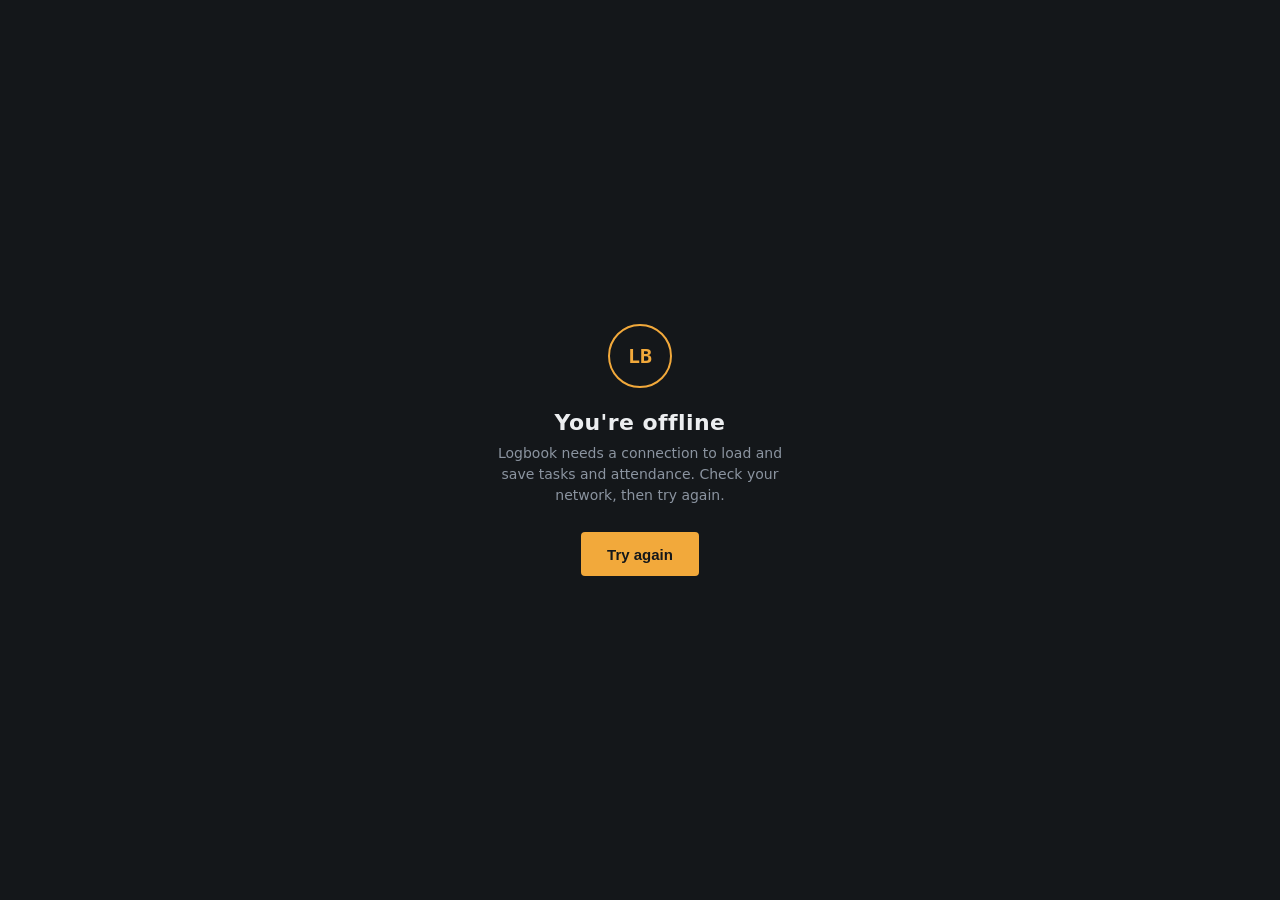
==== offline.html @ c8d86cf4 "Add files via upload" ====
<!DOCTYPE html>
<html lang="en">
<head>
<meta charset="UTF-8">
<meta name="viewport" content="width=device-width, initial-scale=1.0, viewport-fit=cover">
<meta name="theme-color" content="#14171A">
<title>Offline — LOGBOOK</title>
<style>
  :root{--bg:#14171A;--panel:#1C2024;--line:#2C3238;--text:#ECEEF0;--muted:#8B94A0;--amber:#F2A93B;}
  *{box-sizing:border-box;}
  html,body{margin:0;height:100%;}
  body{
    background:var(--bg);color:var(--text);
    font-family:system-ui,-apple-system,'Segoe UI',Roboto,Arial,sans-serif;
    display:flex;align-items:center;justify-content:center;text-align:center;
    padding:max(24px,env(safe-area-inset-top)) max(24px,env(safe-area-inset-right)) max(24px,env(safe-area-inset-bottom)) max(24px,env(safe-area-inset-left));
  }
  .mark{
    width:64px;height:64px;border:2px solid var(--amber);border-radius:50%;margin:0 auto 22px;
    display:flex;align-items:center;justify-content:center;
    font:600 20px ui-monospace,Menlo,Consolas,monospace;color:var(--amber);
  }
  h1{font-size:22px;margin:0 0 8px;letter-spacing:.02em;}
  p{color:var(--muted);font-size:14px;line-height:1.5;margin:0 auto 26px;max-width:320px;}
  button{
    background:var(--amber);color:#14171A;border:none;border-radius:4px;
    padding:12px 26px;font-size:15px;font-weight:600;cursor:pointer;min-height:44px;
  }
  button:active{filter:brightness(.92);}
</style>
</head>
<body>
  <main>
    <div class="mark" aria-hidden="true">LB</div>
    <h1>You're offline</h1>
    <p>Logbook needs a connection to load and save tasks and attendance. Check your network, then try again.</p>
    <button type="button" onclick="location.reload()">Try again</button>
  </main>
  <script>
    // Come back automatically the moment the connection returns.
    window.addEventListener('online', function(){ location.reload(); });
  </script>
</body>
</html>
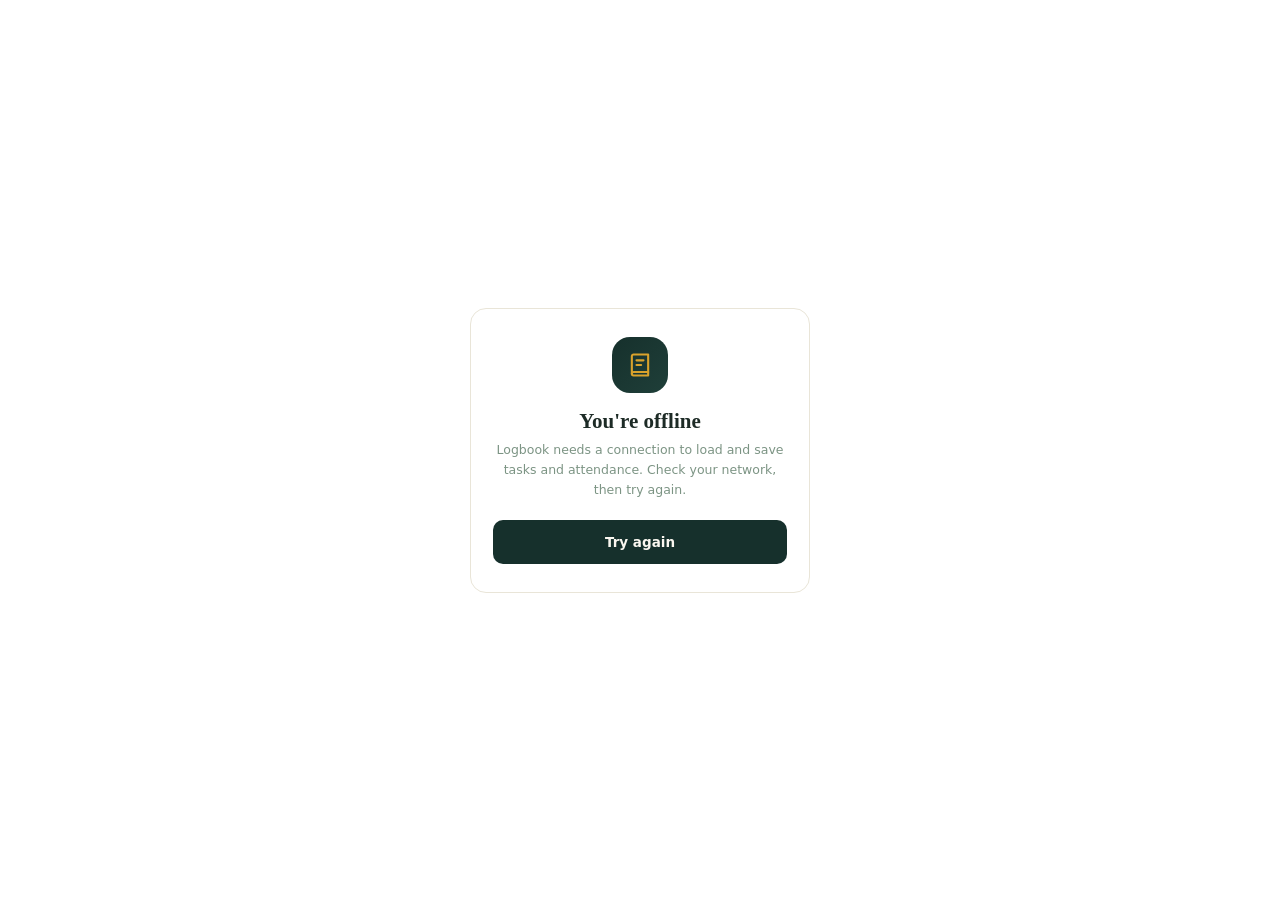
==== commit b0eebb4d: "Add files via upload" ====
--- a/offline.html
+++ b/offline.html
@@ -3,35 +3,40 @@
 <head>
 <meta charset="UTF-8">
 <meta name="viewport" content="width=device-width, initial-scale=1.0, viewport-fit=cover">
-<meta name="theme-color" content="#14171A">
-<title>Offline — LOGBOOK</title>
+<meta name="theme-color" content="#16302C">
+<title>Offline — Logbook</title>
 <style>
-  :root{--bg:#14171A;--panel:#1C2024;--line:#2C3238;--text:#ECEEF0;--muted:#8B94A0;--amber:#F2A93B;}
+  :root{--ink:#1D2B26;--cream:#FAF7F0;--panel:#FFFFFF;--deep:#16302C;--deep-2:#1F3F39;--sage:#7C9484;--amber:#D9A22C;--line:#E9E5D8;}
   *{box-sizing:border-box;}
   html,body{margin:0;height:100%;}
   body{
-    background:var(--bg);color:var(--text);
-    font-family:system-ui,-apple-system,'Segoe UI',Roboto,Arial,sans-serif;
+    background:var(--panel);color:var(--ink);
+    font-family:'IBM Plex Sans',system-ui,-apple-system,'Segoe UI',Roboto,Arial,sans-serif;
     display:flex;align-items:center;justify-content:center;text-align:center;
     padding:max(24px,env(safe-area-inset-top)) max(24px,env(safe-area-inset-right)) max(24px,env(safe-area-inset-bottom)) max(24px,env(safe-area-inset-left));
   }
+  main{width:100%;max-width:340px;border:1px solid var(--line);border-radius:16px;padding:28px 22px;}
   .mark{
-    width:64px;height:64px;border:2px solid var(--amber);border-radius:50%;margin:0 auto 22px;
+    width:56px;height:56px;border-radius:18px;margin:0 auto 16px;
+    background:linear-gradient(135deg,var(--deep) 0%,var(--deep-2) 100%);color:var(--amber);
     display:flex;align-items:center;justify-content:center;
-    font:600 20px ui-monospace,Menlo,Consolas,monospace;color:var(--amber);
   }
-  h1{font-size:22px;margin:0 0 8px;letter-spacing:.02em;}
-  p{color:var(--muted);font-size:14px;line-height:1.5;margin:0 auto 26px;max-width:320px;}
+  .mark svg{width:28px;height:28px;}
+  h1{font-family:'Fraunces',Georgia,serif;font-size:21px;font-weight:600;margin:0 0 6px;}
+  p{color:var(--sage);font-size:12.5px;line-height:1.6;margin:0 auto 20px;}
   button{
-    background:var(--amber);color:#14171A;border:none;border-radius:4px;
-    padding:12px 26px;font-size:15px;font-weight:600;cursor:pointer;min-height:44px;
+    width:100%;background:var(--deep);color:var(--cream);border:none;border-radius:10px;
+    padding:12px;font-family:inherit;font-size:13.5px;font-weight:600;cursor:pointer;min-height:44px;
   }
-  button:active{filter:brightness(.92);}
+  button:active{background:var(--deep-2);}
+  button:focus-visible{outline:2px solid var(--amber);outline-offset:2px;}
 </style>
 </head>
 <body>
   <main>
-    <div class="mark" aria-hidden="true">LB</div>
+    <div class="mark" aria-hidden="true">
+      <svg viewBox="0 0 24 24" fill="none" stroke="currentColor" stroke-width="1.8" stroke-linecap="round" stroke-linejoin="round"><path d="M5 4.5A1.5 1.5 0 0 1 6.5 3H19v15H6.5A1.5 1.5 0 0 0 5 19.5z"/><path d="M5 19.5A1.5 1.5 0 0 0 6.5 21H19v-3"/><path d="M9 8h6M9 12h4"/></svg>
+    </div>
     <h1>You're offline</h1>
     <p>Logbook needs a connection to load and save tasks and attendance. Check your network, then try again.</p>
     <button type="button" onclick="location.reload()">Try again</button>
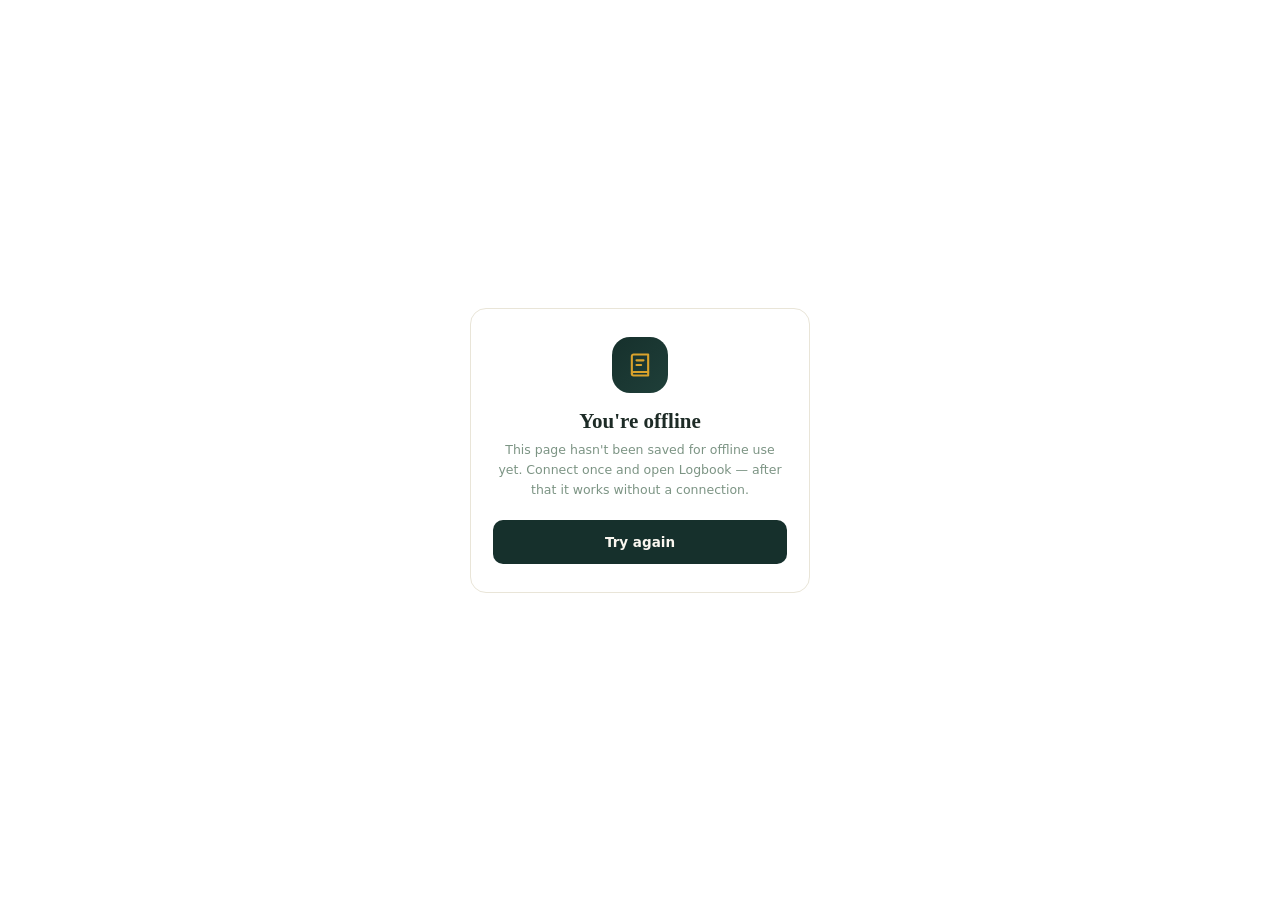
==== commit 1a40b6e6: "Add files via upload" ====
--- a/offline.html
+++ b/offline.html
@@ -38,7 +38,7 @@
       <svg viewBox="0 0 24 24" fill="none" stroke="currentColor" stroke-width="1.8" stroke-linecap="round" stroke-linejoin="round"><path d="M5 4.5A1.5 1.5 0 0 1 6.5 3H19v15H6.5A1.5 1.5 0 0 0 5 19.5z"/><path d="M5 19.5A1.5 1.5 0 0 0 6.5 21H19v-3"/><path d="M9 8h6M9 12h4"/></svg>
     </div>
     <h1>You're offline</h1>
-    <p>Logbook needs a connection to load and save tasks and attendance. Check your network, then try again.</p>
+    <p>This page hasn't been saved for offline use yet. Connect once and open Logbook — after that it works without a connection.</p>
     <button type="button" onclick="location.reload()">Try again</button>
   </main>
   <script>
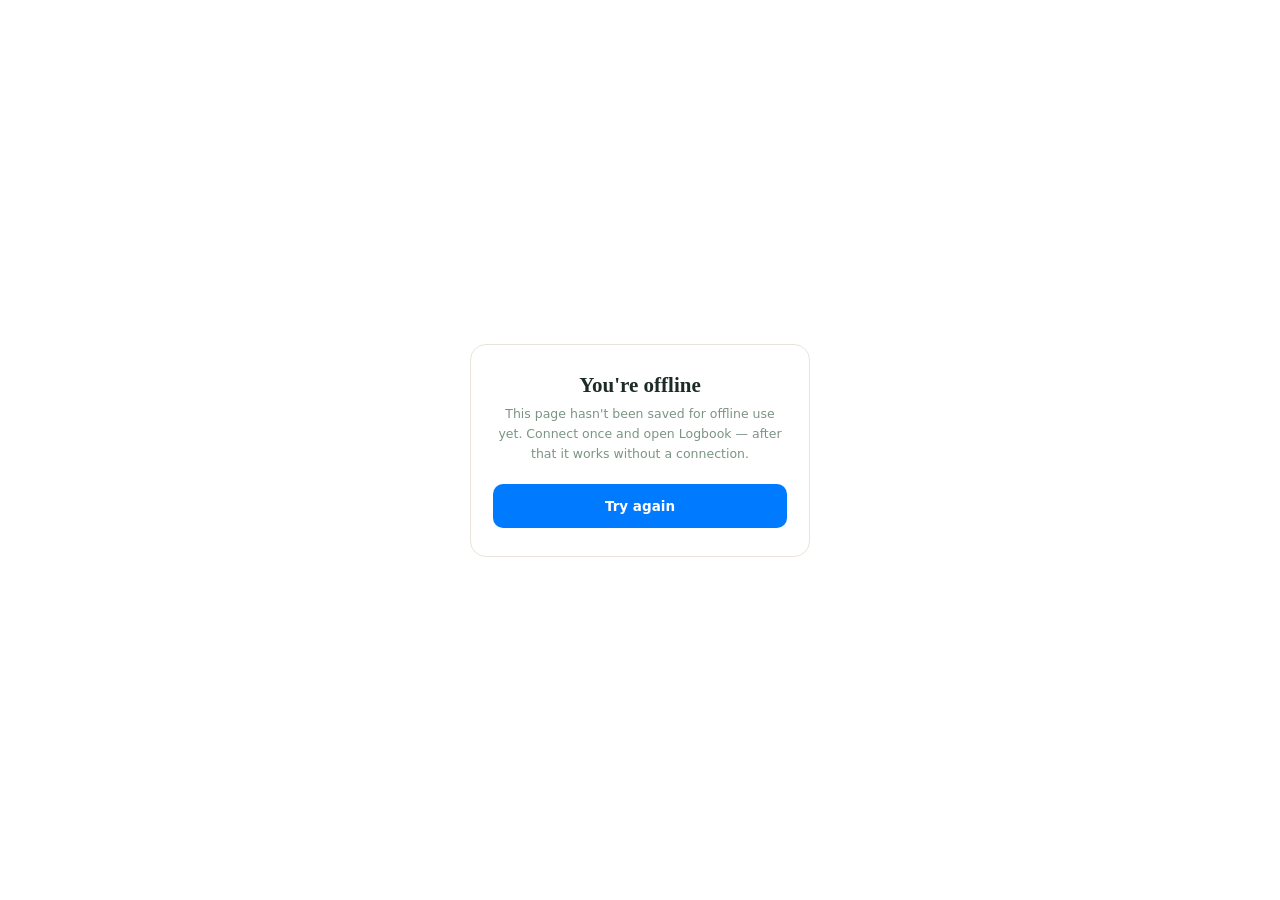
==== commit a2d6615f: "Add files via upload" ====
--- a/offline.html
+++ b/offline.html
@@ -25,18 +25,15 @@
   h1{font-family:'Fraunces',Georgia,serif;font-size:21px;font-weight:600;margin:0 0 6px;}
   p{color:var(--sage);font-size:12.5px;line-height:1.6;margin:0 auto 20px;}
   button{
-    width:100%;background:var(--deep);color:var(--cream);border:none;border-radius:10px;
+    width:100%;background:#007BFF;color:#FFFFFF;border:none;border-radius:10px;
     padding:12px;font-family:inherit;font-size:13.5px;font-weight:600;cursor:pointer;min-height:44px;
   }
-  button:active{background:var(--deep-2);}
+  button:hover,button:active{background:#0069D9;}
   button:focus-visible{outline:2px solid var(--amber);outline-offset:2px;}
 </style>
 </head>
 <body>
   <main>
-    <div class="mark" aria-hidden="true">
-      <svg viewBox="0 0 24 24" fill="none" stroke="currentColor" stroke-width="1.8" stroke-linecap="round" stroke-linejoin="round"><path d="M5 4.5A1.5 1.5 0 0 1 6.5 3H19v15H6.5A1.5 1.5 0 0 0 5 19.5z"/><path d="M5 19.5A1.5 1.5 0 0 0 6.5 21H19v-3"/><path d="M9 8h6M9 12h4"/></svg>
-    </div>
     <h1>You're offline</h1>
     <p>This page hasn't been saved for offline use yet. Connect once and open Logbook — after that it works without a connection.</p>
     <button type="button" onclick="location.reload()">Try again</button>
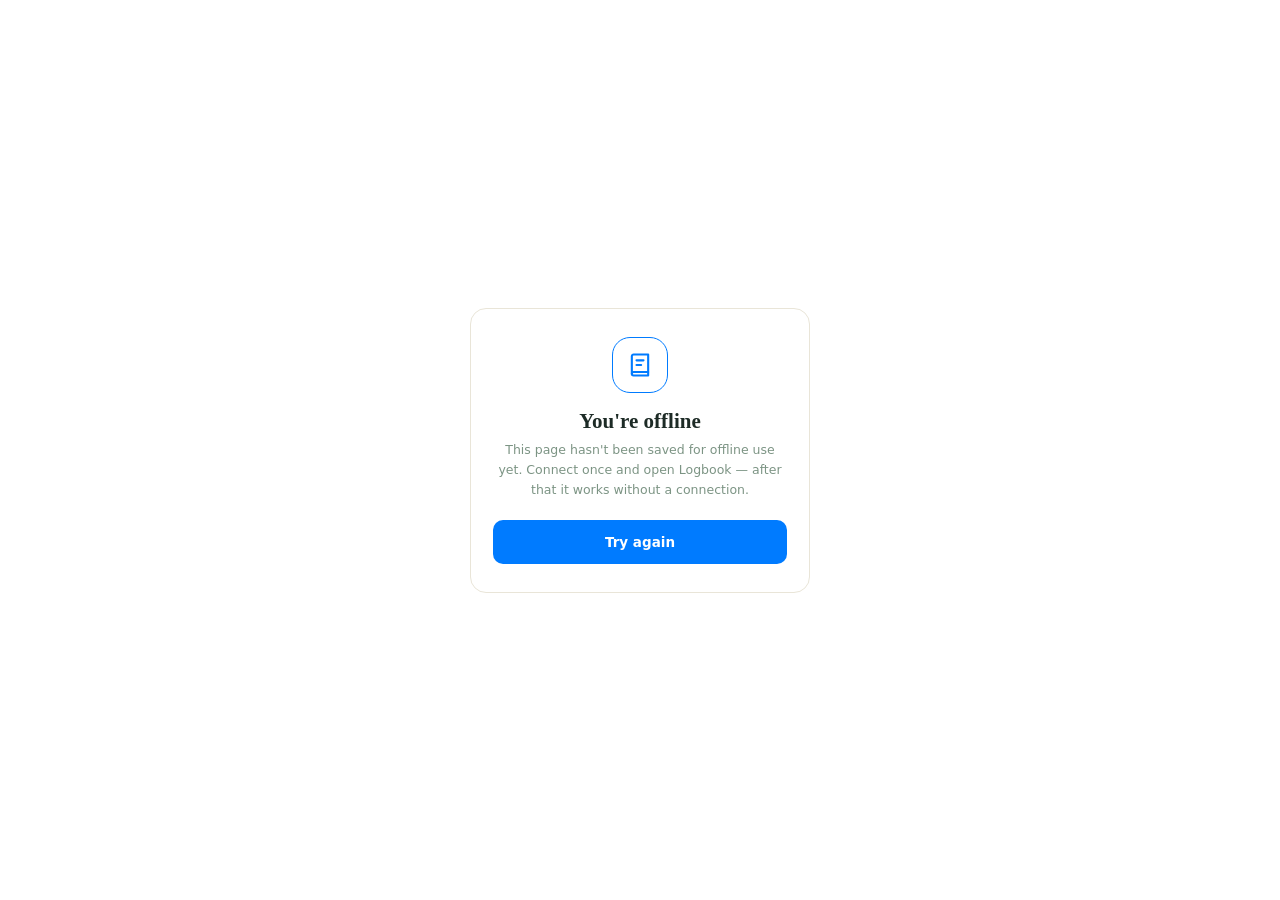
==== commit 844cb4b5: "Add files via upload" ====
--- a/offline.html
+++ b/offline.html
@@ -3,7 +3,7 @@
 <head>
 <meta charset="UTF-8">
 <meta name="viewport" content="width=device-width, initial-scale=1.0, viewport-fit=cover">
-<meta name="theme-color" content="#16302C">
+<meta name="theme-color" content="#FFFFFF">
 <title>Offline — Logbook</title>
 <style>
   :root{--ink:#1D2B26;--cream:#FAF7F0;--panel:#FFFFFF;--deep:#16302C;--deep-2:#1F3F39;--sage:#7C9484;--amber:#D9A22C;--line:#E9E5D8;}
@@ -18,7 +18,7 @@
   main{width:100%;max-width:340px;border:1px solid var(--line);border-radius:16px;padding:28px 22px;}
   .mark{
     width:56px;height:56px;border-radius:18px;margin:0 auto 16px;
-    background:linear-gradient(135deg,var(--deep) 0%,var(--deep-2) 100%);color:var(--amber);
+    background:#FFFFFF;color:#007BFF;border:1.5px solid #007BFF;
     display:flex;align-items:center;justify-content:center;
   }
   .mark svg{width:28px;height:28px;}
@@ -34,6 +34,9 @@
 </head>
 <body>
   <main>
+    <div class="mark" aria-hidden="true">
+      <svg viewBox="0 0 24 24" fill="none" stroke="currentColor" stroke-width="1.8" stroke-linecap="round" stroke-linejoin="round"><path d="M5 4.5A1.5 1.5 0 0 1 6.5 3H19v15H6.5A1.5 1.5 0 0 0 5 19.5z"/><path d="M5 19.5A1.5 1.5 0 0 0 6.5 21H19v-3"/><path d="M9 8h6M9 12h4"/></svg>
+    </div>
     <h1>You're offline</h1>
     <p>This page hasn't been saved for offline use yet. Connect once and open Logbook — after that it works without a connection.</p>
     <button type="button" onclick="location.reload()">Try again</button>
